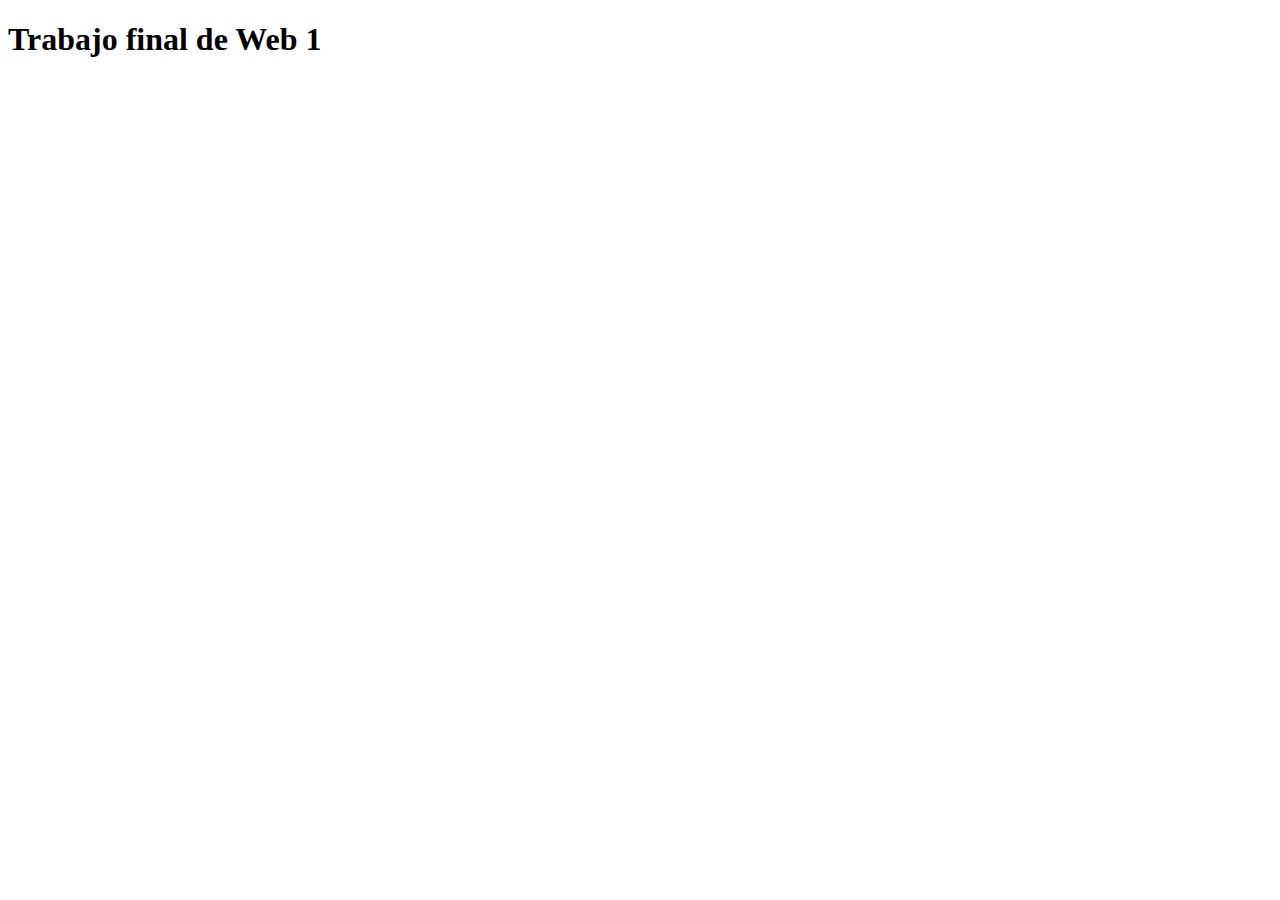
==== index.html @ 44be8722 "Primera subida" ====
<!DOCTYPE html>
<html lang="en">
<head>
    <meta charset="UTF-8">
    <meta name="viewport" content="width=device-width, initial-scale=1.0">
    <title>Document</title>
</head>
<body>
    <h1>Trabajo final de Web 1</h1>
</body>
</html>
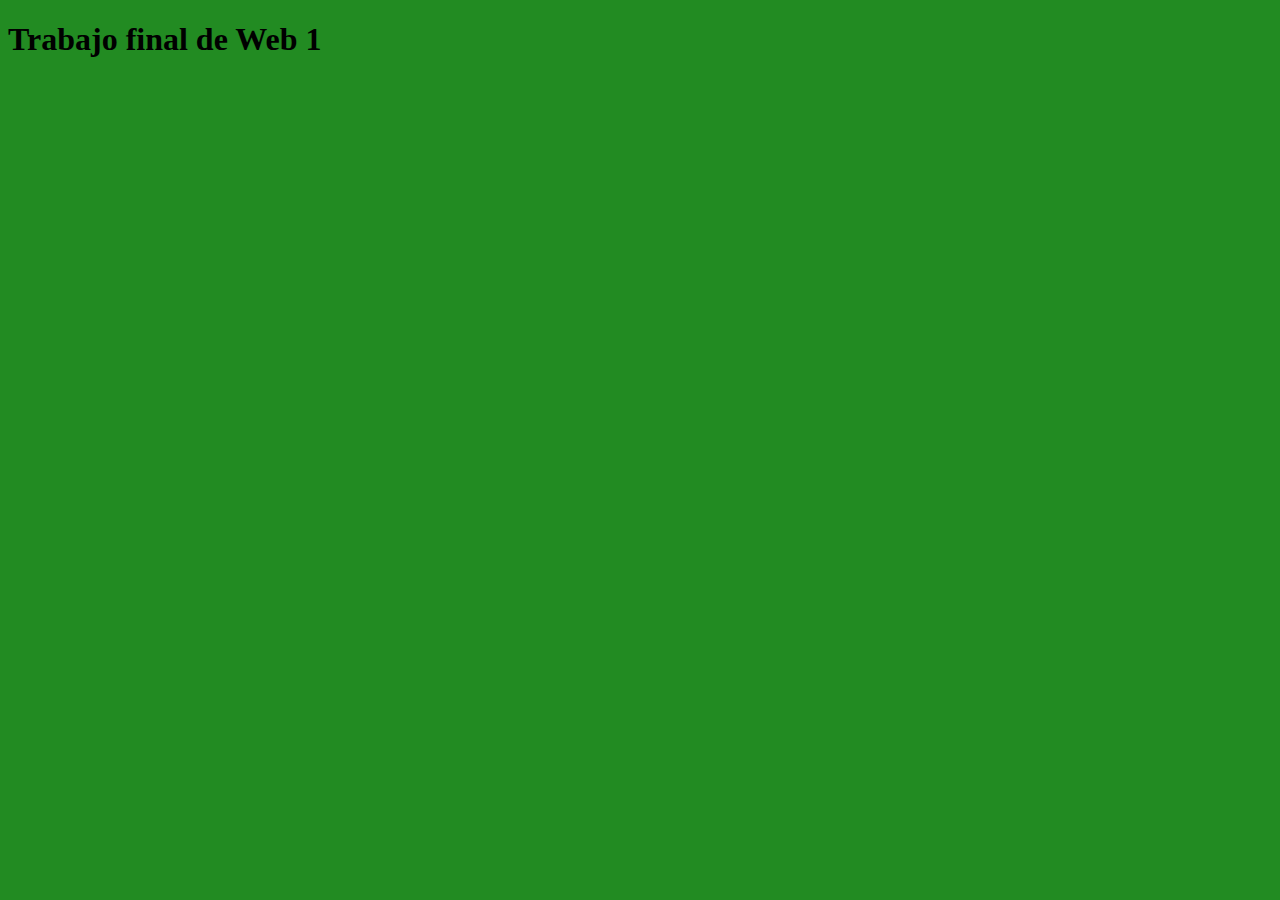
==== commit 12d39e00: "Background Forestt" ====
--- a/index.html
+++ b/index.html
@@ -3,6 +3,7 @@
 <head>
     <meta charset="UTF-8">
     <meta name="viewport" content="width=device-width, initial-scale=1.0">
+    <link rel="stylesheet" href="estilos.css">
     <title>Document</title>
 </head>
 <body>
--- a/estilos.css
+++ b/estilos.css
@@ -0,0 +1,3 @@
+body{
+    background-color: forestgreen;
+}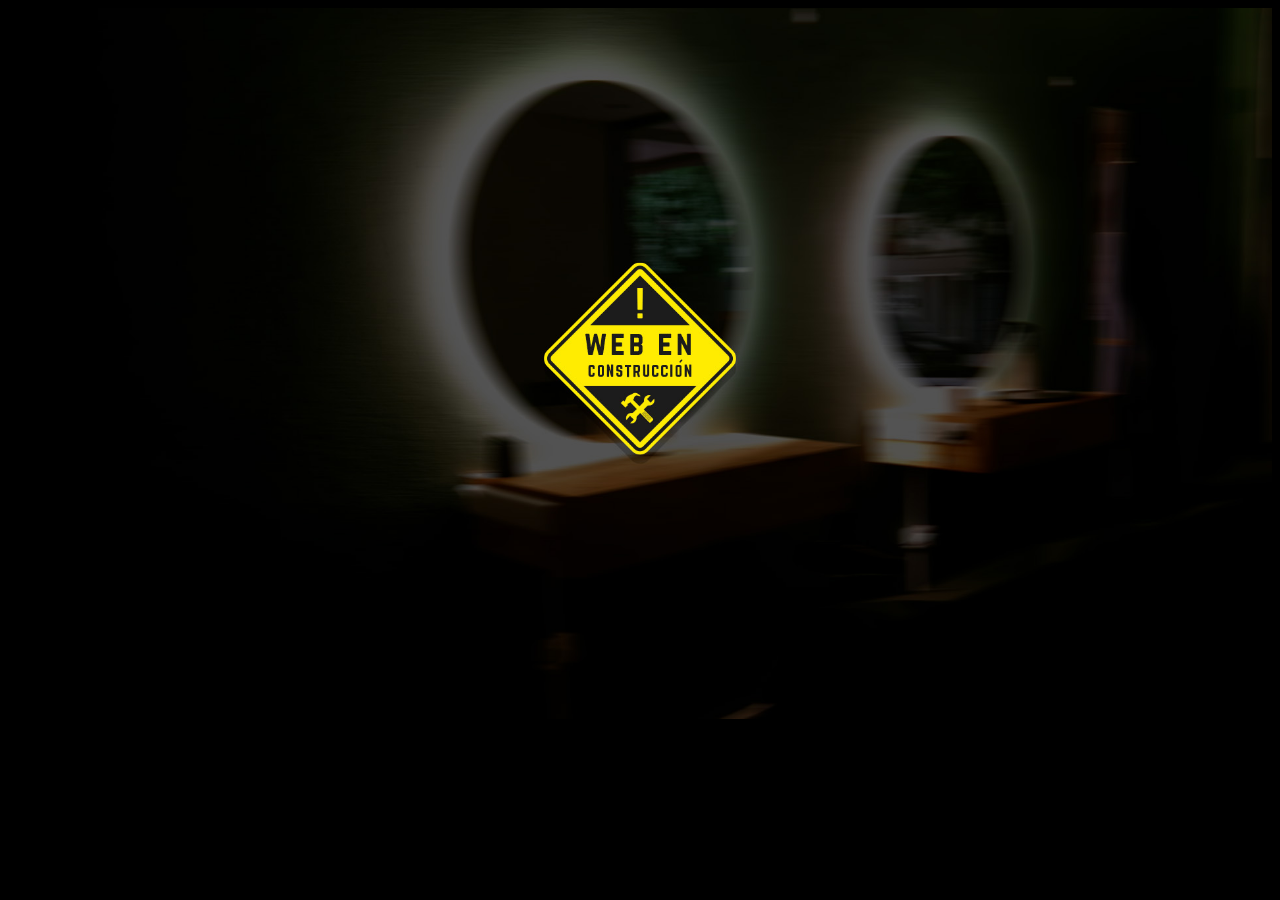
==== commit 7fd95842: "Se corrige imagen de sitio en construccion" ====
--- a/index.html
+++ b/index.html
@@ -3,10 +3,10 @@
 <head>
     <meta charset="UTF-8">
     <meta name="viewport" content="width=device-width, initial-scale=1.0">
+    <title>Forest BarberShop</title>
     <link rel="stylesheet" href="estilos.css">
-    <title>Document</title>
 </head>
 <body>
-    <h1>Trabajo final de Web 1</h1>
+    <img src="Imagenes/web_en_construccion.jpg" alt="sitioEnConstruccion">
 </body>
 </html>--- a/estilos.css
+++ b/estilos.css
@@ -1,3 +1,7 @@
 body{
-    background-color: forestgreen;
+    background-color: black;
+}
+img{
+    max-width: 100%;
+    height: auto;
 }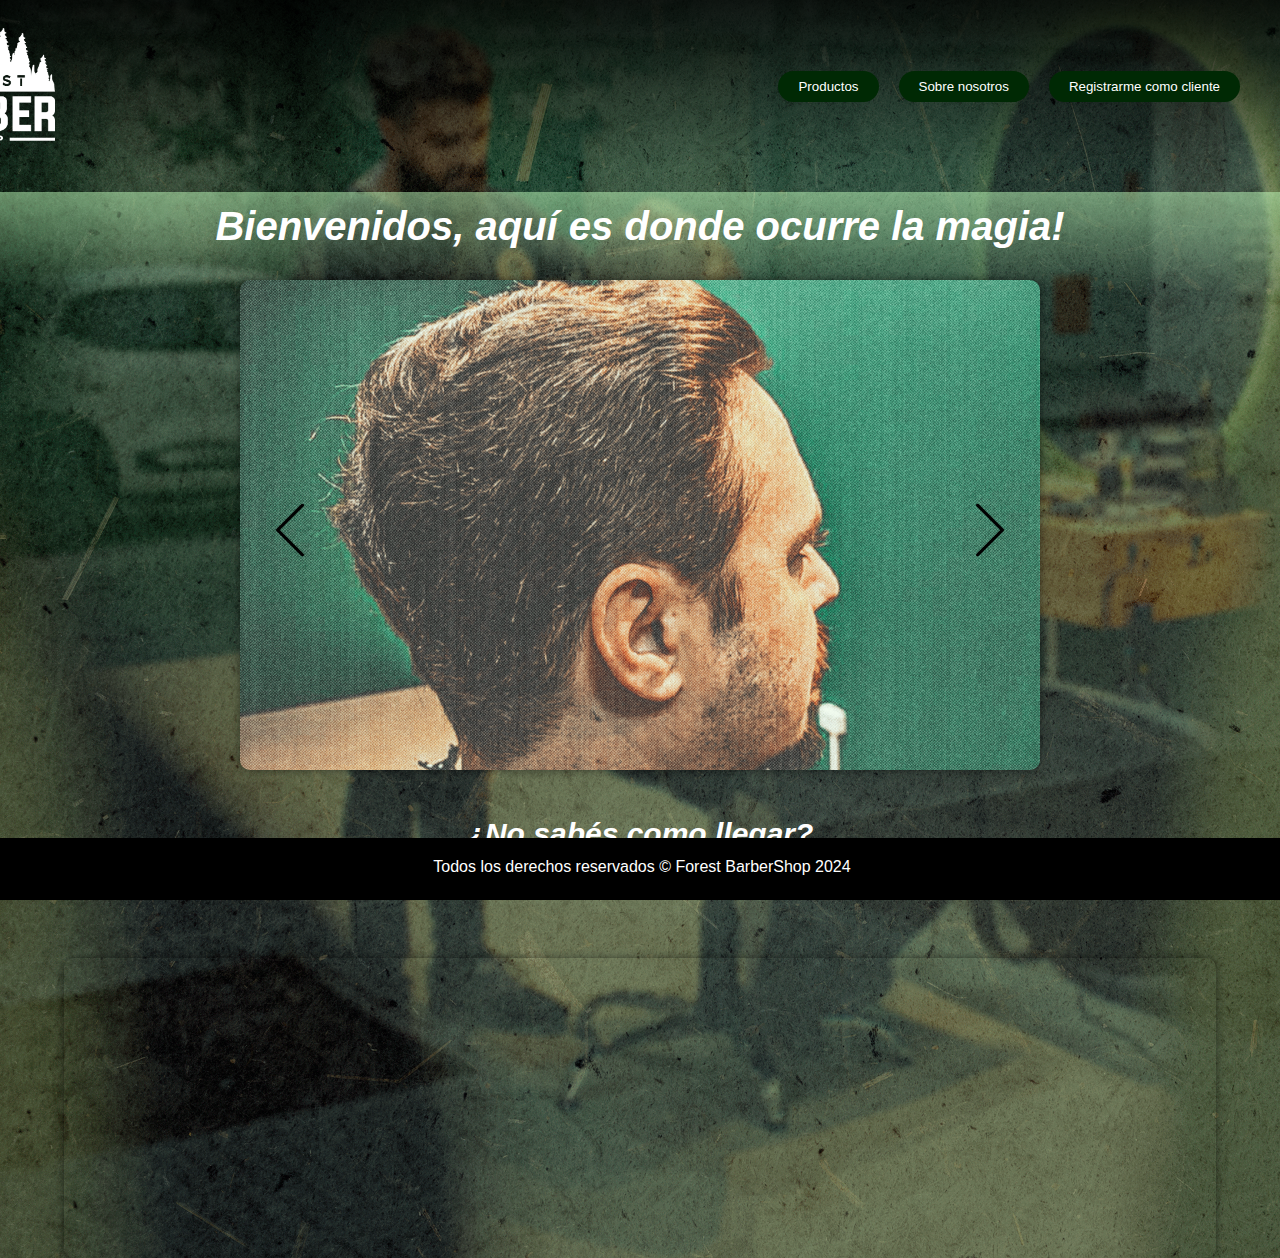
==== commit f27c3c6e: "Start up..quite servicios" ====
--- a/index.html
+++ b/index.html
@@ -3,10 +3,54 @@
 <head>
     <meta charset="UTF-8">
     <meta name="viewport" content="width=device-width, initial-scale=1.0">
-    <title>Forest BarberShop</title>
-    <link rel="stylesheet" href="estilos.css">
+    <title>Forest Barbershop</title>
+    <link rel="stylesheet" href="./estilos.css">
 </head>
 <body>
-    <img src="Imagenes/web_en_construccion.jpg" alt="sitioEnConstruccion">
+    <!-- Barra de navegacion -->
+    <div class="logo-container">
+        <div class="logo-content">
+            <div id="forest" class="logo-margin">
+                <a href="./index.html"><img src="./Imagenes/logo.png" alt="Logo de Forest Barbershop" class="logo"></a>
+                
+            </div>
+            <div class="buttons-wrapper">
+                <div class="buttons-container">
+                    <button class="boton"><a href="./productos.html">Productos</a></button>
+                    <button class="boton"><a href="./sobreNosotros.html">Sobre nosotros</a></button>
+                    <button class="boton"><a href="./registro.html">Registrarme como cliente</a></button>
+                </div>
+            </div>
+        </div>
+    </div>
+
+    <div class="contenedor-Titulo">
+        <div class="Titulo">
+            <h1>Bienvenidos, aquí es donde ocurre la magia!</h1>
+        </div>
+
+    <div id="carrousel-container">
+        <div id="carrousel">
+            <div id="imagen-actual">
+                <img id="actual" class="fotoCarrousel" src="./Imagenes/Carrusel/photo1.gif" alt="">
+            </div>
+            <img src="./Imagenes/Botones/boton_atras.png" alt="Anterior" class="boton-anterior" onclick="cambiarImagen(-1)">
+            <img src="./Imagenes/Botones/boton_adelante.png" alt="Siguiente" class="boton-siguiente" onclick="cambiarImagen(1)">
+        </div>
+        <div class="como-llegar"><h2>¿No sabés como llegar?</h2></div>
+    </div>   
+
+    <!-- Mapa  -->
+    <div class="centrado" style="margin-top: 20px;">
+        <iframe src="https://www.google.com/maps/embed?pb=!1m18!1m12!1m3!1d1659.8780814210568!2d-65.46477502282468!3d-33.689377453745806!2m3!1f0!2f0!3f0!3m2!1i1024!2i768!4f13.1!3m3!1m2!1s0x95d16b7e66e80561%3A0x69731d6f7dafcaae!2sForest%20Barber%20Shop!5e0!3m2!1ses!2sar!4v1715632690077!5m2!1ses!2sar" width="800" height="450" style="border:0;" allowfullscreen="" loading="lazy" referrerpolicy="no-referrer-when-downgrade"></iframe>
+    </div>
+    <footer id="footer">
+        <div class="rights-container">
+            <p>Todos los derechos reservados &copy; Forest BarberShop 2024</p>
+        </div>
+    </footer>
+    <script src="./archivo.js"></script>
+    <script src="verClientes();"></script>
 </body>
-</html>+</html>
+
--- a/estilos.css
+++ b/estilos.css
@@ -1,7 +1,372 @@
-body{
+html, body {
+    height: 100%;
+    margin: 0;
+    padding: 0;
+}
+
+/* Estilos generales */
+body {
+    font-family: 'Roboto', sans-serif; /* Establece la fuente del texto */
+    font-size: 16px; /* Tamaño de fuente del texto */
+    color: azure; /* Color del texto */
+    line-height: 1.6; /* Altura de línea del texto */
+    background-image: url('Imagenes/Fondo/Fondo_v003.gif'); /* Imagen de fondo */
+    background-size: cover; /* Ajusta la imagen de fondo para cubrir todo el cuerpo */
+    background-position: center; /* Centra la imagen de fondo */
+    background-repeat: no-repeat; /* Evita que la imagen de fondo se repita */
+    min-height: 100vh; /* Establece la altura mínima del cuerpo */
+    overflow-x: hidden; /* Oculta el desbordamiento horizontal */
+}
+
+
+.Titulo {
+    text-align: center; /* Centra el texto horizontalmente */
+    margin: 20px 0; /* Espacio superior e inferior */
+    padding: 2px; /* Relleno alrededor del contenido */
+}
+
+.Titulo h1 {
+    margin: 0; /* Elimina el margen por defecto del h1 */
+    color: rgb(255, 255, 255); /* Color del texto */
+    font-size: 2.5em; /* Tamaño del texto */
+    font-style: italic; /* Agrega una fuente cursiva */
+}
+
+.contenedor-Titulo {
+    width: 100%; /* Ancho de la página */
+    height: 100px; /* Altura deseada para el contenedor */
+    background: linear-gradient(to bottom, rgba(194, 255, 189, 0.5), rgba(0, 0, 0, 0)); /* Degradado de negro semitransparente a transparente */
+    position: relative; /* Establece el posicionamiento relativo */
+  
+}
+
+ul {
+    text-align: left;
+}
+
+/* Estilos para encabezados */
+h1, h2, h3, h4, h5, h6 {
+    font-family: "Helvetica Neue", Helvetica, Arial, sans-serif; /* Establece una fuente específica para encabezados */
+    font-weight: bold; /* Establece el grosor de la fuente para los encabezados */
+    color: white; /* Establece el color de texto para los encabezados */
+    margin-bottom: 10px; /* Añade un espacio inferior entre los encabezados y los elementos que les siguen */
+}
+
+/* Estilos para párrafos */
+p {
+    font-family: 'Roboto', sans-serif ; /* Establece una fuente específica para párrafos */
+    font-size: 1em; /* Establece el tamaño de fuente predeterminado para los párrafos */
+    line-height: 1.4; /* Establece el espaciado entre líneas para los párrafos */
+    margin-bottom: 20px; /* Añade un espacio inferior entre los párrafos */
+}
+
+/* Estilos para enlaces */
+a {
+    color: white; /* Establece el color de los enlaces */
+    text-decoration: none; /* Elimina la subrayado predeterminado de los enlaces */
+}
+
+a:hover {
+    text-decoration: underline; /* Añade subrayado cuando el enlace está en estado de "hover" */
+}
+
+.container {
+    display: flex;
+    justify-content: space-between;
+    align-items: center;
+    flex-grow: 1;
+    max-width: 100vw; /* Ancho máximo igual al ancho de la pantalla */
+}
+.logo-container {
+    width: 100%; /* Ancho completo de la pantalla */
+    padding: 3px 20px; /* Reducción del padding vertical */
+    box-sizing: border-box; /* Incluye el padding y el borde en el ancho total */
+    margin-bottom: 20px; /* Ajusta el valor según el espacio que necesites */
+    background: linear-gradient(to bottom, rgba(0, 0, 0, 0.8), rgba(0, 0, 0, 0)); /* Degradé de negro más oscuro a transparente */
+}
+.buttons-container {
+    display: flex; /* Utiliza flexbox para alinear los botones en línea */
+    gap: 40px; /* Espacio entre los botones */
+}
+.logo-content {
+    width: 100%; /* Ancho completo del contenedor interno */
+    max-width: 1200px; /* Ancho máximo del contenedor interno */
+    margin: 0 auto; /* Centra el contenedor interno horizontalmente */
+    display: flex;
+    align-items: center;
+    justify-content: space-between;
+    margin-bottom: 0px; /* Margen inferior */
+}
+.logo {
+    width: 20%; /* Ancho del logo */
+    margin-right: 20px; /* Espacio entre el logo y los botones */
+    margin-left: -20%; /* Margen a la izquierda del logo */
+    margin-top: 5px;
+}
+.logo-margin {
+    margin-right: 20px; /* Margen a la derecha del logo */
+}
+.buttons-wrapper {
+    display: flex; /* Utiliza flexbox para alinear los botones en línea */
+    align-items: center; /* Alinea verticalmente los botones con el logo */
+}
+
+.buttons-container {
+    display: flex; /* Utiliza flexbox para alinear los botones en línea */
+    gap: 20px; /* Espacio entre los botones */
+}
+.boton {
+    background-color: #002904; /* Color de fondo del botón */
+    color: white; /* Color del texto del botón */
+    border: none; /* Sin borde */
+    border-radius: 20px; /* Bordes redondeados */
+    padding: 8px 20px; /* Relleno interior del botón */
+    cursor: pointer; /* Cambia el cursor al pasar sobre los botones */
+    white-space: nowrap; /* Evita que el texto se divida en varias líneas */
+    display: flex; /* Para asegurar que el contenido interno se mantenga en línea */
+    align-items: center; /* Centra verticalmente el contenido */
+    justify-content: center; /* Centra horizontalmente el contenido */
+}
+.boton a {
+    color: white; /* Color del texto del enlace */
+    text-decoration: none; /* Sin subrayado */
+    display: inline-block; /* Hace que el enlace sea un bloque en línea */
+    white-space: nowrap; /* Evita que el texto del enlace se divida en varias líneas */
+}
+.text-product {
+    text-align: center;
+}
+
+.product-columns {
+    display: flex;
+    flex-wrap: wrap;
+    justify-content: space-between;
+    gap: 30px;
+    padding: 60px;
+}
+
+.product-column {
+    flex: 1 1 calc(20% - 40px); /* Ajusta el ancho para que las columnas sean más estrechas */
+    background-color: rgba(0, 0, 0, 0.5);
+    padding: 30px; /* Reduce el padding si es necesario */
+    box-sizing: border-box;
+    border-radius: 10px;
+    text-align: center;
+    margin-bottom: 10px;
+}
+
+.product-column img {
+    width: 100%;
+    height: auto;
+    border-radius: 10px;
+    margin-bottom: 10px;
+}
+
+.columna-texto {
+    flex: 1; /* La columna de texto ocupará el espacio disponible */
+    padding: 40px; /* Reducir el relleno para ajustarlo */
+    box-sizing: border-box; /* Incluye el padding en el ancho total */
+    color: white; /* Color del texto */
+    position: relative; /* Establece el posicionamiento relativo para los elementos internos */
+}
+
+.imagen-nosotros {
+    flex: 1; /* La columna de imagen ocupará el espacio disponible */
+    padding: 20px; /* Ajusta el relleno alrededor del contenido */
+    box-sizing: border-box; /* Incluye el padding en el ancho total */
+    position: relative; /* Establece el posicionamiento relativo para los elementos internos */
+    margin-right: 20px; /* Ajusta el margen izquierdo */
+    margin-bottom: 30px;
+    max-width: 40%; /* Establece el ancho máximo del contenedor al 50% del contenedor principal */
+}
+
+.imagen-nosotros img {
+    max-width: 100%; /* Establece el ancho máximo de la imagen al 100% del contenedor */
+    height: auto; /* Mantiene la proporción de la imagen */
+    border-radius: 10px; /* Agrega bordes redondeados a la imagen */
+}
+
+
+/* Estilo del contenedor semitransparente */
+.imagen-overlay {
+    position: absolute; /* Establece el posicionamiento absoluto */
+    top: 0; /* Posiciona el contenedor en la parte superior */
+    left: 0; /* Posiciona el contenedor en la parte izquierda */
+    width: 100%; /* Ancho completo del contenedor */
+    height: 100%; /* Altura completa del contenedor */
+    background: rgba(0, 0, 0, 0.5); /* Color de fondo semitransparente */
+    border-radius: 10px; /* Bordes redondeados */
+}
+
+
+/* Ajuste de columnas para pantallas grandes */
+.text-column, .image-column {
+    vertical-align: top; /* Alinea ambos elementos en la parte superior */
+    display: inline-block; /* Permite el uso de vertical-align */
+    width: 48%; /* Ancho igual para ambas columnas */
+    box-sizing: border-box; /* Incluye el padding en el ancho total */
+    margin-bottom: 20px; /* Añade espacio inferior entre las columnas y el siguiente contenido */
+}
+.columna-text {
+    float: left; /* Alinea la columna de texto a la izquierda */
+}
+.imagen-nosotros img {
+    width: 100%; /* La imagen ocupa el 100% del ancho de la columna */
+    height: auto; /* Mantiene la proporción de la imagen */
+}
+
+#forest {
+    color: white; /* Color del texto */
+    font-size: x-large; /* Tamaño del texto */
+    margin: 15px; /* Margen alrededor del elemento */
+}
+/* Estilos para etiquetas de formularios */
+label {
+    display: block; /* Cada etiqueta ocupa toda la línea */
+    margin-bottom: 5px; /* Espacio inferior entre la etiqueta y el siguiente elemento */
+}
+
+.centrar {
+    display: flex;
+    /* justify-content: center; */
+    /* align-items: center; */
+    flex-direction: row;
+    justify-content: center;
+    align-items: flex-start; 
+    gap: 100px;
+    margin-top: 55px;
+}
+
+.centrado {
+    width: 80%; /* Ancho del contenedor */
+    height: 300px; /* Alto del contenedor */
+    margin: 5px auto; /* Márgenes automáticos para centrar */
+    padding: 0; /* Relleno interior */
+    border-radius: 10px; /* Bordes redondeados */
+    box-shadow: 0 0 10px rgba(0, 0, 0, 0.5); /* Sombra */
+    text-align: center; /* Centra horizontalmente el contenido */
+    overflow: hidden; /* Evita el desbordamiento del contenido */
+    margin-bottom: 200px;
+    
+}
+
+.centrado iframe {
+    width: 100%; /* Ancho del mapa */
+    height: 300px; /* Ajusta este valor según necesites */
+    border: 0; /* Elimina el borde del mapa */
+    
+}
+
+/* Estilos del carrusel de imágenes */
+.fotoCarrousel {
+    width: 100%; /* Ancho del 100% del contenedor padre */
+    max-width: 800px; /* Ancho máximo de la imagen */
+    margin-top: 0px; /* Ajusta la distancia hacia abajo */
+    margin-bottom: 0px;
+}
+
+#carrousel .boton-anterior,
+#carrousel .boton-siguiente {
+    margin: 5px; /* Margen alrededor de los botones */
+    cursor: pointer; /* Cambia el cursor al pasar sobre los botones */
+    border: none; /* Elimina el borde */
+    background-size: cover; /* La imagen cubrirá todo el botón */
+    background-repeat: no-repeat; /* No se repite la imagen */
+    background-position: center; /* Centra la imagen en el botón */
+}
+#carrousel-container {
+    width: fit-content; /* Ajusta el ancho del contenedor al tamaño de su contenido */
+    margin: 0 auto; /* Centra el contenedor */
+    margin-bottom: 100px;
+}
+
+/* CSS para aplicar bordes redondeados y sombra al carrusel */
+#carrousel {
+    border-radius: 10px; /* Redondea los bordes del carrusel */
+    box-shadow: 0 0 10px rgba(0, 0, 0, 0.5); /* Agrega una sombra al carrusel */
+    position: relative; /* Necesario para posicionar los botones */
+    overflow: hidden; /* Evita que la sombra se desborde */
+    height: 490px; /* Ajusta la altura del contenedor al contenido */
+}
+/* CSS para ocultar la sombra de las imágenes ocultas */
+#imagen-actual {
+    overflow: hidden; /* Evita que la sombra de las imágenes ocultas se muestre */
+}
+
+.boton-anterior,
+.boton-siguiente {
+    position: absolute; /* Posiciona los botones de forma absoluta dentro del carrusel */
+    top: 50%; /* Coloca el botón en la mitad vertical */
+    transform: translateY(-50%); /* Ajusta la posición vertical para centrar el botón */
+    width: 80px; /* Ancho deseado para los botones */
+    height: auto; /* Mantiene la proporción de la imagen */
+    margin: 0 10px; /* Margen a los lados de los botones */
+    cursor: pointer; /* Cambia el cursor al pasar sobre los botones */
+    z-index: 1; /* Asegura que los botones estén sobre la imagen principal */
+    padding: 5px; /* Espacio interior para mejorar la interacción */
+}
+.boton-anterior {
+    left: 0px; /* Posición a la izquierda */
+}
+
+.boton-siguiente {
+    right: 0px; /* Posición a la derecha */
+}
+
+#footer {
+    position: fixed;
+    bottom: 0;
+    width: 100%;
     background-color: black;
-}
-img{
-    max-width: 100%;
-    height: auto;
-}+    color: white;
+    text-align: center;
+    padding: 2px; /* Ajusta el relleno superior e inferior según sea necesario */
+   
+}
+
+.rights-container {
+    max-width: 1000px;
+    margin: 0 auto; /* Centra el contenedor horizontalmente */
+}
+
+.como-llegar {
+    font-size: 20px;
+    font-style: italic; /* Cambia la tipografía a cursiva */
+    text-align: center; /* Centra el texto horizontalmente */
+    margin: 40px auto 40px; /* Margen superior e inferior de 20px y 40px respectivamente, y centrado horizontalmente */
+    width: fit-content; /* Ajusta el ancho del contenedor al contenido */
+}
+
+/* Media queries para pantallas pequeñas */
+@media (max-width: 600px) {
+    .container {
+        width: 90%; /* El contenedor ocupa el 90% del ancho de la pantalla */
+        padding: 10px; /* Relleno interior del contenedor */
+    }}
+
+    .text-column, .image-column {
+        display: block; /* Cada columna ocupa toda la línea */
+        width: 100%; /* Ancho completo para cada columna */
+        margin-bottom: 20px; /* Añade espacio inferior entre las columnas y el siguiente contenido */
+    }
+
+    .centrado {
+        width: 90%; /* El contenedor centrado ocupa el 90% del ancho de la pantalla */
+    }
+
+    .fotoCarrousel {
+        width: 100%; /* Ancho completo para la imagen del carrusel */
+    }
+
+    .principal{
+        display: flex;
+    flex-direction: column;
+    }
+
+    .error{
+        border: 2px solid red;
+        color: red;
+    }
+    .ocultar{
+        display: none;
+    }
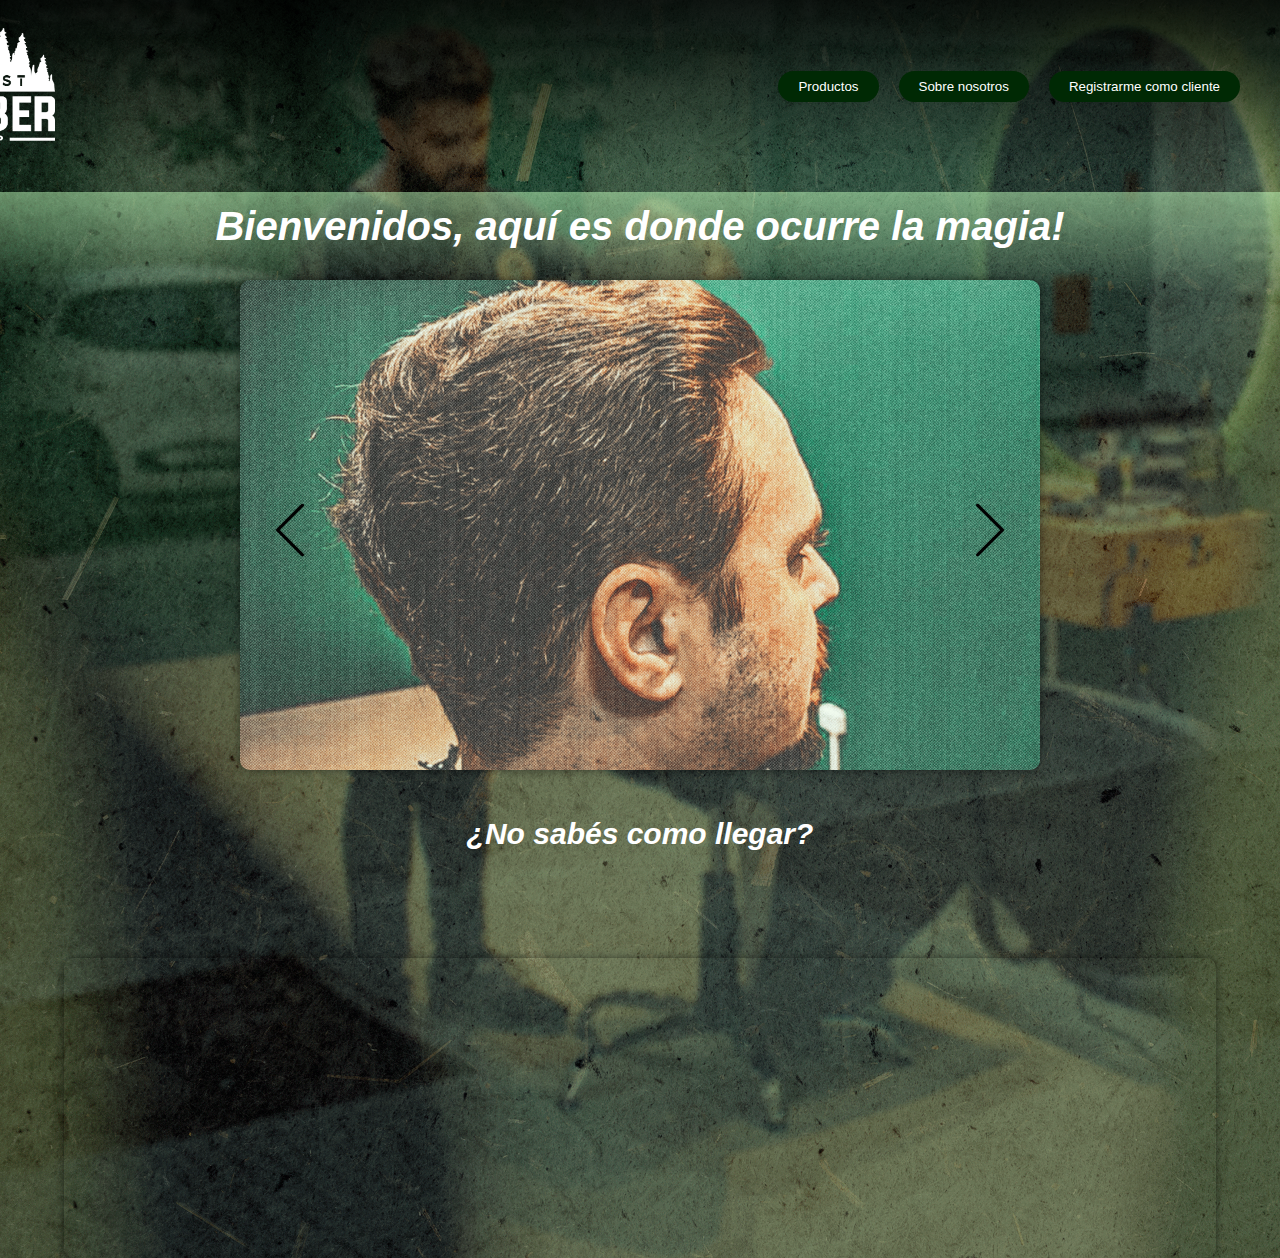
==== commit 260aab2d: "modificaciones" ====
--- a/index.html
+++ b/index.html
@@ -44,13 +44,8 @@
     <div class="centrado" style="margin-top: 20px;">
         <iframe src="https://www.google.com/maps/embed?pb=!1m18!1m12!1m3!1d1659.8780814210568!2d-65.46477502282468!3d-33.689377453745806!2m3!1f0!2f0!3f0!3m2!1i1024!2i768!4f13.1!3m3!1m2!1s0x95d16b7e66e80561%3A0x69731d6f7dafcaae!2sForest%20Barber%20Shop!5e0!3m2!1ses!2sar!4v1715632690077!5m2!1ses!2sar" width="800" height="450" style="border:0;" allowfullscreen="" loading="lazy" referrerpolicy="no-referrer-when-downgrade"></iframe>
     </div>
-    <footer id="footer">
-        <div class="rights-container">
-            <p>Todos los derechos reservados &copy; Forest BarberShop 2024</p>
-        </div>
-    </footer>
-    <script src="./archivo.js"></script>
-    <script src="verClientes();"></script>
+   
+    <script src="./carrousel.js"></script>
 </body>
 </html>
 
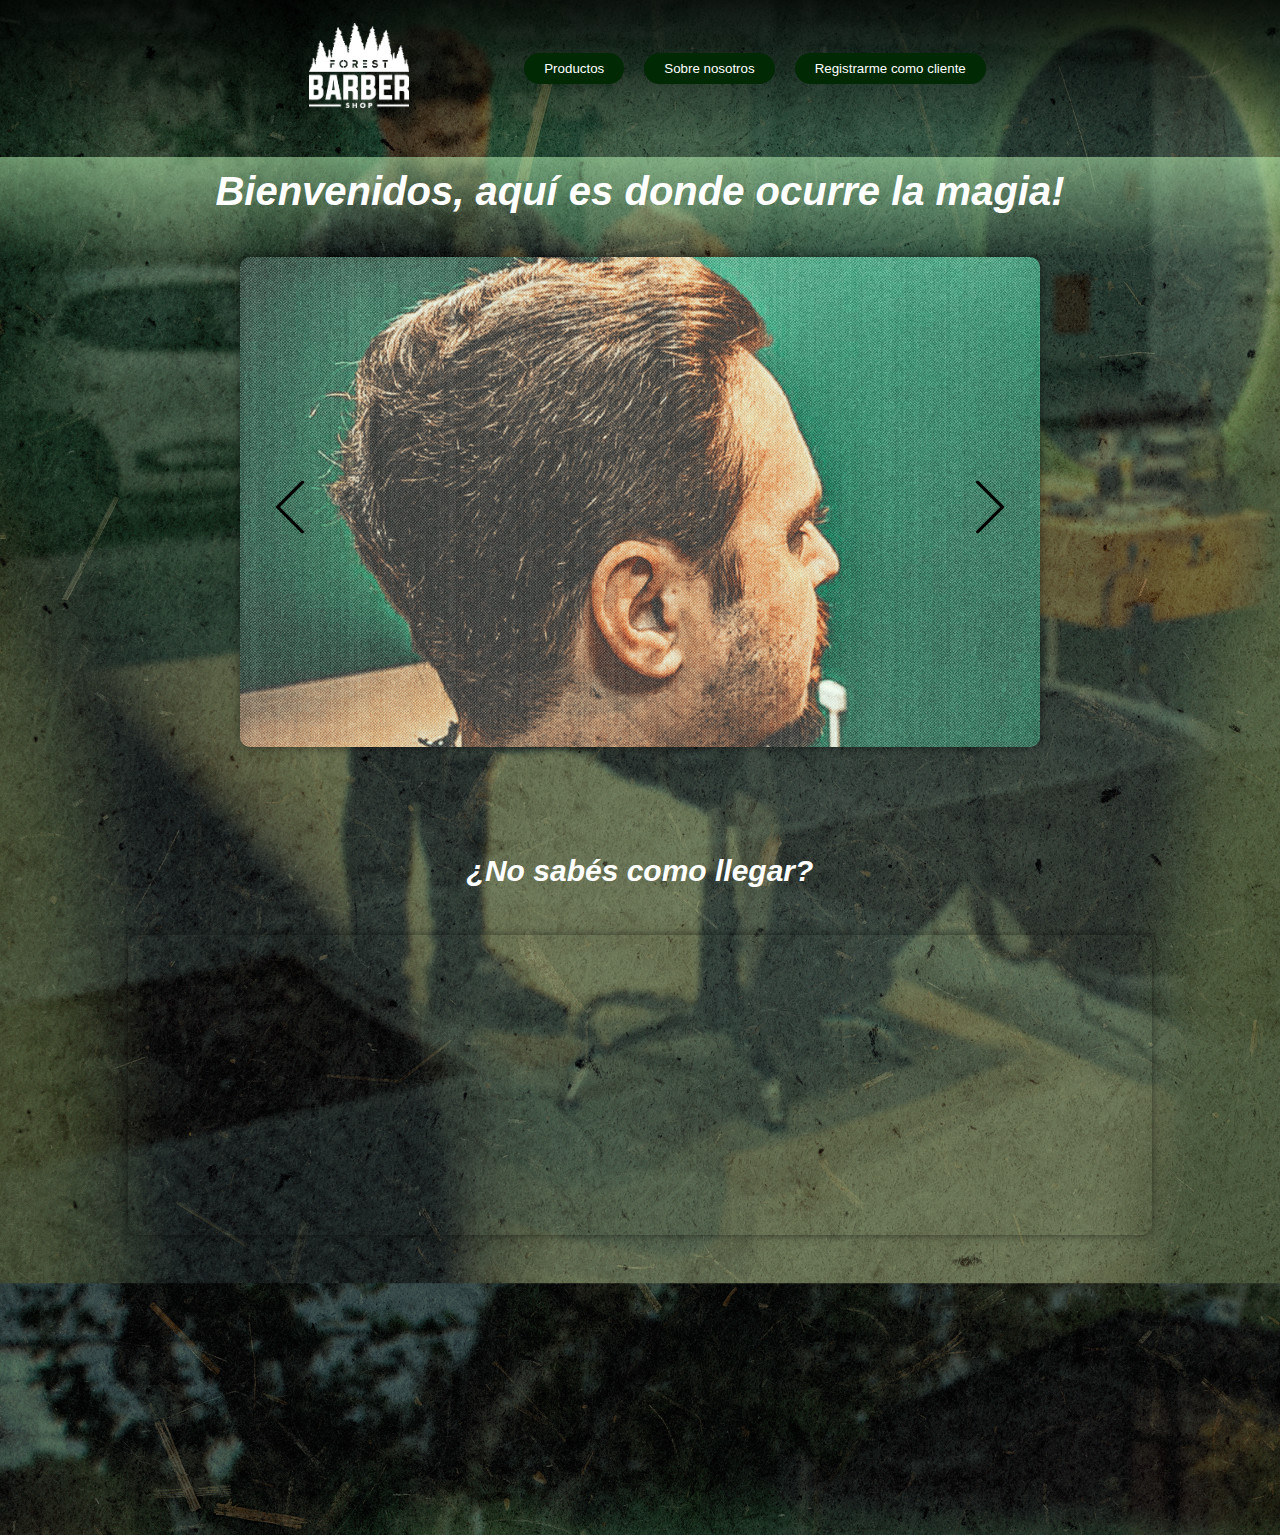
==== commit 87674a32: "Correcciones finales en estilos" ====
--- a/index.html
+++ b/index.html
@@ -7,29 +7,26 @@
     <link rel="stylesheet" href="./estilos.css">
 </head>
 <body>
-    <!-- Barra de navegacion -->
-    <div class="logo-container">
-        <div class="logo-content">
-            <div id="forest" class="logo-margin">
-                <a href="./index.html"><img src="./Imagenes/logo.png" alt="Logo de Forest Barbershop" class="logo"></a>
-                
+    <div class="barra-navegacion">
+            <div id="forest" class="margen-logo">
+                <a href="./index.html"><img src="./Imagenes/logo.png" alt="Logo de Forest Barbershop" class="logo"></a>                
             </div>
-            <div class="buttons-wrapper">
-                <div class="buttons-container">
+            <div class="botones">
+                <div class="contenedor-botones">
                     <button class="boton"><a href="./productos.html">Productos</a></button>
                     <button class="boton"><a href="./sobreNosotros.html">Sobre nosotros</a></button>
                     <button class="boton"><a href="./registro.html">Registrarme como cliente</a></button>
                 </div>
-            </div>
-        </div>
+            </div>      
     </div>
 
     <div class="contenedor-Titulo">
         <div class="Titulo">
             <h1>Bienvenidos, aquí es donde ocurre la magia!</h1>
         </div>
+    </div>    
 
-    <div id="carrousel-container">
+    <div id="contenedor-carrousel">
         <div id="carrousel">
             <div id="imagen-actual">
                 <img id="actual" class="fotoCarrousel" src="./Imagenes/Carrusel/photo1.gif" alt="">
@@ -37,14 +34,14 @@
             <img src="./Imagenes/Botones/boton_atras.png" alt="Anterior" class="boton-anterior" onclick="cambiarImagen(-1)">
             <img src="./Imagenes/Botones/boton_adelante.png" alt="Siguiente" class="boton-siguiente" onclick="cambiarImagen(1)">
         </div>
-        <div class="como-llegar"><h2>¿No sabés como llegar?</h2></div>
-    </div>   
-
-    <!-- Mapa  -->
-    <div class="centrado" style="margin-top: 20px;">
+    </div>
+    <div class="como-llegar">
+        <h2>¿No sabés como llegar?</h2>
+    </div>
+    <div class="centrado">
         <iframe src="https://www.google.com/maps/embed?pb=!1m18!1m12!1m3!1d1659.8780814210568!2d-65.46477502282468!3d-33.689377453745806!2m3!1f0!2f0!3f0!3m2!1i1024!2i768!4f13.1!3m3!1m2!1s0x95d16b7e66e80561%3A0x69731d6f7dafcaae!2sForest%20Barber%20Shop!5e0!3m2!1ses!2sar!4v1715632690077!5m2!1ses!2sar" width="800" height="450" style="border:0;" allowfullscreen="" loading="lazy" referrerpolicy="no-referrer-when-downgrade"></iframe>
     </div>
-   
+    <div class="espacio"></div>
     <script src="./carrousel.js"></script>
 </body>
 </html>
--- a/estilos.css
+++ b/estilos.css
@@ -1,4 +1,5 @@
-html, body {
+html,
+body {
     height: 100%;
     margin: 0;
     padding: 0;
@@ -6,38 +7,38 @@
 
 /* Estilos generales */
 body {
-    font-family: 'Roboto', sans-serif; /* Establece la fuente del texto */
-    font-size: 16px; /* Tamaño de fuente del texto */
-    color: azure; /* Color del texto */
-    line-height: 1.6; /* Altura de línea del texto */
-    background-image: url('Imagenes/Fondo/Fondo_v003.gif'); /* Imagen de fondo */
-    background-size: cover; /* Ajusta la imagen de fondo para cubrir todo el cuerpo */
-    background-position: center; /* Centra la imagen de fondo */
-    background-repeat: no-repeat; /* Evita que la imagen de fondo se repita */
-    min-height: 100vh; /* Establece la altura mínima del cuerpo */
-    overflow-x: hidden; /* Oculta el desbordamiento horizontal */
+    font-family: 'Roboto', sans-serif;
+    font-size: 16px;
+    color: azure;
+    line-height: 1.6;
+    background-image: url('Imagenes/Fondo/Fondo_v003.gif'); /*Imagen de fondo*/
+    background-size: cover;
+    background-position: center;
+    background-repeat: repeat;
+    min-height: 100vh;
+    overflow-x: hidden;
 }
 
 
 .Titulo {
-    text-align: center; /* Centra el texto horizontalmente */
-    margin: 20px 0; /* Espacio superior e inferior */
-    padding: 2px; /* Relleno alrededor del contenido */
+    text-align: center;
+    margin: 20px 0;
+    padding: 2px;
 }
 
 .Titulo h1 {
-    margin: 0; /* Elimina el margen por defecto del h1 */
-    color: rgb(255, 255, 255); /* Color del texto */
-    font-size: 2.5em; /* Tamaño del texto */
-    font-style: italic; /* Agrega una fuente cursiva */
+    margin: 0;
+    color: rgb(255, 255, 255);
+    font-size: 2.5em;
+    font-style: italic;
 }
 
 .contenedor-Titulo {
-    width: 100%; /* Ancho de la página */
-    height: 100px; /* Altura deseada para el contenedor */
-    background: linear-gradient(to bottom, rgba(194, 255, 189, 0.5), rgba(0, 0, 0, 0)); /* Degradado de negro semitransparente a transparente */
-    position: relative; /* Establece el posicionamiento relativo */
-  
+    width: 100%;
+    height: 100px;
+    background: linear-gradient(to bottom, rgba(194, 255, 189, 0.5), rgba(0, 0, 0, 0));
+    position: relative;
+
 }
 
 ul {
@@ -45,29 +46,34 @@
 }
 
 /* Estilos para encabezados */
-h1, h2, h3, h4, h5, h6 {
-    font-family: "Helvetica Neue", Helvetica, Arial, sans-serif; /* Establece una fuente específica para encabezados */
-    font-weight: bold; /* Establece el grosor de la fuente para los encabezados */
-    color: white; /* Establece el color de texto para los encabezados */
-    margin-bottom: 10px; /* Añade un espacio inferior entre los encabezados y los elementos que les siguen */
+h1,
+h2,
+h3,
+h4,
+h5,
+h6 {
+    font-family: "Helvetica Neue", Helvetica, Arial, sans-serif;
+    font-weight: bold;
+    color: white;
+    margin-bottom: 10px;
 }
 
 /* Estilos para párrafos */
 p {
-    font-family: 'Roboto', sans-serif ; /* Establece una fuente específica para párrafos */
-    font-size: 1em; /* Establece el tamaño de fuente predeterminado para los párrafos */
-    line-height: 1.4; /* Establece el espaciado entre líneas para los párrafos */
-    margin-bottom: 20px; /* Añade un espacio inferior entre los párrafos */
+    font-family: 'Roboto', sans-serif;
+    font-size: 1em;
+    line-height: 1.4;
+    margin-bottom: 20px;
 }
 
 /* Estilos para enlaces */
 a {
-    color: white; /* Establece el color de los enlaces */
-    text-decoration: none; /* Elimina la subrayado predeterminado de los enlaces */
+    color: white;
+    text-decoration: none;
 }
 
 a:hover {
-    text-decoration: underline; /* Añade subrayado cuando el enlace está en estado de "hover" */
+    text-decoration: underline;
 }
 
 .container {
@@ -75,69 +81,67 @@
     justify-content: space-between;
     align-items: center;
     flex-grow: 1;
-    max-width: 100vw; /* Ancho máximo igual al ancho de la pantalla */
-}
-.logo-container {
-    width: 100%; /* Ancho completo de la pantalla */
-    padding: 3px 20px; /* Reducción del padding vertical */
-    box-sizing: border-box; /* Incluye el padding y el borde en el ancho total */
-    margin-bottom: 20px; /* Ajusta el valor según el espacio que necesites */
-    background: linear-gradient(to bottom, rgba(0, 0, 0, 0.8), rgba(0, 0, 0, 0)); /* Degradé de negro más oscuro a transparente */
-}
-.buttons-container {
-    display: flex; /* Utiliza flexbox para alinear los botones en línea */
-    gap: 40px; /* Espacio entre los botones */
-}
-.logo-content {
-    width: 100%; /* Ancho completo del contenedor interno */
-    max-width: 1200px; /* Ancho máximo del contenedor interno */
-    margin: 0 auto; /* Centra el contenedor interno horizontalmente */
+    max-width: 100vw;
+}
+
+.barra-navegacion {
+    width: 100%;
+    padding: 3px 20px;
+    box-sizing: border-box;
+    margin-bottom: 20px;
+    background: linear-gradient(to bottom, rgba(0, 0, 0, 0.8), rgba(0, 0, 0, 0));
     display: flex;
     align-items: center;
-    justify-content: space-between;
-    margin-bottom: 0px; /* Margen inferior */
-}
+    justify-content: center;
+}
+
 .logo {
-    width: 20%; /* Ancho del logo */
-    margin-right: 20px; /* Espacio entre el logo y los botones */
-    margin-left: -20%; /* Margen a la izquierda del logo */
+    width: 100px; 
+    height: auto;
+    margin-right: 100px;
+    margin-left: 0;
     margin-top: 5px;
 }
-.logo-margin {
-    margin-right: 20px; /* Margen a la derecha del logo */
-}
-.buttons-wrapper {
-    display: flex; /* Utiliza flexbox para alinear los botones en línea */
-    align-items: center; /* Alinea verticalmente los botones con el logo */
-}
-
-.buttons-container {
-    display: flex; /* Utiliza flexbox para alinear los botones en línea */
-    gap: 20px; /* Espacio entre los botones */
-}
+
+.margen-logo {
+    margin-left: 40%;
+    /* Margen a la izquierda del logo */
+}
+
+.botones {
+    display: flex;
+    align-items: center;
+}
+
+.contenedor-botones {
+    display: flex;
+    gap: 20px;
+}
+
 .boton {
-    background-color: #002904; /* Color de fondo del botón */
-    color: white; /* Color del texto del botón */
-    border: none; /* Sin borde */
-    border-radius: 20px; /* Bordes redondeados */
-    padding: 8px 20px; /* Relleno interior del botón */
-    cursor: pointer; /* Cambia el cursor al pasar sobre los botones */
-    white-space: nowrap; /* Evita que el texto se divida en varias líneas */
-    display: flex; /* Para asegurar que el contenido interno se mantenga en línea */
-    align-items: center; /* Centra verticalmente el contenido */
-    justify-content: center; /* Centra horizontalmente el contenido */
-}
+    background-color: #002904;
+    color: white;
+    border: none;
+    border-radius: 20px;
+    padding: 8px 20px;
+    white-space: nowrap;
+    display: flex;
+    align-items: center;
+    justify-content: center;
+}
+
 .boton a {
-    color: white; /* Color del texto del enlace */
-    text-decoration: none; /* Sin subrayado */
-    display: inline-block; /* Hace que el enlace sea un bloque en línea */
-    white-space: nowrap; /* Evita que el texto del enlace se divida en varias líneas */
-}
-.text-product {
-    text-align: center;
-}
-
-.product-columns {
+    color: white;
+    text-decoration: none;
+    display: inline-block;
+    white-space: nowrap;
+}
+
+.tarjeta-descripcion {
+    text-align: center;
+}
+
+.contenedor-productos {
     display: flex;
     flex-wrap: wrap;
     justify-content: space-between;
@@ -145,17 +149,17 @@
     padding: 60px;
 }
 
-.product-column {
-    flex: 1 1 calc(20% - 40px); /* Ajusta el ancho para que las columnas sean más estrechas */
+.tarjeta-producto {
+    flex: 1 1 calc(20% - 40px);
     background-color: rgba(0, 0, 0, 0.5);
-    padding: 30px; /* Reduce el padding si es necesario */
+    padding: 50px;
     box-sizing: border-box;
     border-radius: 10px;
     text-align: center;
     margin-bottom: 10px;
 }
 
-.product-column img {
+.tarjeta-producto img {
     width: 100%;
     height: auto;
     border-radius: 10px;
@@ -163,154 +167,151 @@
 }
 
 .columna-texto {
-    flex: 1; /* La columna de texto ocupará el espacio disponible */
-    padding: 40px; /* Reducir el relleno para ajustarlo */
-    box-sizing: border-box; /* Incluye el padding en el ancho total */
-    color: white; /* Color del texto */
-    position: relative; /* Establece el posicionamiento relativo para los elementos internos */
+    flex: 1;
+    padding: 40px;
+    box-sizing: border-box;
+    color: white;
+    position: relative;
 }
 
 .imagen-nosotros {
-    flex: 1; /* La columna de imagen ocupará el espacio disponible */
-    padding: 20px; /* Ajusta el relleno alrededor del contenido */
-    box-sizing: border-box; /* Incluye el padding en el ancho total */
-    position: relative; /* Establece el posicionamiento relativo para los elementos internos */
-    margin-right: 20px; /* Ajusta el margen izquierdo */
+    flex: 1;
+    padding: 20px;
+    box-sizing: border-box;
+    position: relative;
+    margin-right: 20px;
     margin-bottom: 30px;
-    max-width: 40%; /* Establece el ancho máximo del contenedor al 50% del contenedor principal */
+    max-width: 40%;
 }
 
 .imagen-nosotros img {
-    max-width: 100%; /* Establece el ancho máximo de la imagen al 100% del contenedor */
-    height: auto; /* Mantiene la proporción de la imagen */
-    border-radius: 10px; /* Agrega bordes redondeados a la imagen */
-}
-
-
-/* Estilo del contenedor semitransparente */
-.imagen-overlay {
-    position: absolute; /* Establece el posicionamiento absoluto */
-    top: 0; /* Posiciona el contenedor en la parte superior */
-    left: 0; /* Posiciona el contenedor en la parte izquierda */
-    width: 100%; /* Ancho completo del contenedor */
-    height: 100%; /* Altura completa del contenedor */
-    background: rgba(0, 0, 0, 0.5); /* Color de fondo semitransparente */
-    border-radius: 10px; /* Bordes redondeados */
-}
+    max-width: 100%;
+    height: auto;
+    border-radius: 10px;
+}
+
 
 
 /* Ajuste de columnas para pantallas grandes */
-.text-column, .image-column {
-    vertical-align: top; /* Alinea ambos elementos en la parte superior */
-    display: inline-block; /* Permite el uso de vertical-align */
-    width: 48%; /* Ancho igual para ambas columnas */
-    box-sizing: border-box; /* Incluye el padding en el ancho total */
-    margin-bottom: 20px; /* Añade espacio inferior entre las columnas y el siguiente contenido */
-}
+.text-column,
+.image-column {
+    vertical-align: top;
+    display: inline-block;
+    width: 48%;
+    box-sizing: border-box;
+    margin-bottom: 20px;
+}
+
 .columna-text {
-    float: left; /* Alinea la columna de texto a la izquierda */
-}
+    float: left;
+}
+
 .imagen-nosotros img {
-    width: 100%; /* La imagen ocupa el 100% del ancho de la columna */
-    height: auto; /* Mantiene la proporción de la imagen */
+    width: 100%;
+    height: auto;
 }
 
 #forest {
-    color: white; /* Color del texto */
-    font-size: x-large; /* Tamaño del texto */
-    margin: 15px; /* Margen alrededor del elemento */
-}
+    color: white;
+    font-size: x-large;
+    margin: 15px;
+}
+
 /* Estilos para etiquetas de formularios */
 label {
-    display: block; /* Cada etiqueta ocupa toda la línea */
-    margin-bottom: 5px; /* Espacio inferior entre la etiqueta y el siguiente elemento */
+    display: block;
+    margin-bottom: 5px;
 }
 
 .centrar {
     display: flex;
-    /* justify-content: center; */
-    /* align-items: center; */
     flex-direction: row;
     justify-content: center;
-    align-items: flex-start; 
+    align-items: flex-start;
     gap: 100px;
     margin-top: 55px;
 }
 
 .centrado {
-    width: 80%; /* Ancho del contenedor */
-    height: 300px; /* Alto del contenedor */
-    margin: 5px auto; /* Márgenes automáticos para centrar */
-    padding: 0; /* Relleno interior */
-    border-radius: 10px; /* Bordes redondeados */
-    box-shadow: 0 0 10px rgba(0, 0, 0, 0.5); /* Sombra */
-    text-align: center; /* Centra horizontalmente el contenido */
-    overflow: hidden; /* Evita el desbordamiento del contenido */
+    width: 80%;
+    height: 300px;
+    margin: 5px auto;
+    padding: 0;
+    border-radius: 10px;
+    box-shadow: 0 0 10px rgba(0, 0, 0, 0.5);
+    text-align: center;
+    overflow: hidden;
     margin-bottom: 200px;
-    
+
 }
 
 .centrado iframe {
-    width: 100%; /* Ancho del mapa */
-    height: 300px; /* Ajusta este valor según necesites */
-    border: 0; /* Elimina el borde del mapa */
-    
+    width: 100%;
+    height: 300px;
+    border: 0;
+}
+
+.espacio {
+    height: 100px;
 }
 
 /* Estilos del carrusel de imágenes */
 .fotoCarrousel {
-    width: 100%; /* Ancho del 100% del contenedor padre */
-    max-width: 800px; /* Ancho máximo de la imagen */
-    margin-top: 0px; /* Ajusta la distancia hacia abajo */
+    width: 100%;
+    max-width: 800px;
+    margin-top: 0px;
     margin-bottom: 0px;
 }
 
 #carrousel .boton-anterior,
 #carrousel .boton-siguiente {
-    margin: 5px; /* Margen alrededor de los botones */
-    cursor: pointer; /* Cambia el cursor al pasar sobre los botones */
-    border: none; /* Elimina el borde */
-    background-size: cover; /* La imagen cubrirá todo el botón */
-    background-repeat: no-repeat; /* No se repite la imagen */
-    background-position: center; /* Centra la imagen en el botón */
-}
-#carrousel-container {
-    width: fit-content; /* Ajusta el ancho del contenedor al tamaño de su contenido */
-    margin: 0 auto; /* Centra el contenedor */
+    margin: 5px;
+    cursor: pointer;
+    border: none;
+    background-size: cover;
+    background-repeat: no-repeat;
+    background-position: center;
+}
+
+#contenedor-carrousel {
+    width: fit-content;
+    margin: 0 auto;
     margin-bottom: 100px;
 }
 
 /* CSS para aplicar bordes redondeados y sombra al carrusel */
 #carrousel {
-    border-radius: 10px; /* Redondea los bordes del carrusel */
-    box-shadow: 0 0 10px rgba(0, 0, 0, 0.5); /* Agrega una sombra al carrusel */
-    position: relative; /* Necesario para posicionar los botones */
-    overflow: hidden; /* Evita que la sombra se desborde */
-    height: 490px; /* Ajusta la altura del contenedor al contenido */
-}
+    border-radius: 10px;
+    box-shadow: 0 0 10px rgba(0, 0, 0, 0.5);
+    position: relative;
+    overflow: hidden;
+    height: 490px;
+}
+
 /* CSS para ocultar la sombra de las imágenes ocultas */
 #imagen-actual {
-    overflow: hidden; /* Evita que la sombra de las imágenes ocultas se muestre */
+    overflow: hidden;
 }
 
 .boton-anterior,
 .boton-siguiente {
-    position: absolute; /* Posiciona los botones de forma absoluta dentro del carrusel */
-    top: 50%; /* Coloca el botón en la mitad vertical */
-    transform: translateY(-50%); /* Ajusta la posición vertical para centrar el botón */
-    width: 80px; /* Ancho deseado para los botones */
-    height: auto; /* Mantiene la proporción de la imagen */
-    margin: 0 10px; /* Margen a los lados de los botones */
-    cursor: pointer; /* Cambia el cursor al pasar sobre los botones */
-    z-index: 1; /* Asegura que los botones estén sobre la imagen principal */
-    padding: 5px; /* Espacio interior para mejorar la interacción */
-}
+    position: absolute;
+    top: 50%;
+    transform: translateY(-50%);
+    width: 80px;
+    height: auto;
+    margin: 0 10px;
+    cursor: pointer;
+    z-index: 1;
+    padding: 5px;
+}
+
 .boton-anterior {
-    left: 0px; /* Posición a la izquierda */
+    left: 0px;
 }
 
 .boton-siguiente {
-    right: 0px; /* Posición a la derecha */
+    right: 0px;
 }
 
 #footer {
@@ -320,53 +321,44 @@
     background-color: black;
     color: white;
     text-align: center;
-    padding: 2px; /* Ajusta el relleno superior e inferior según sea necesario */
-   
+    padding: 2px;
 }
 
 .rights-container {
     max-width: 1000px;
-    margin: 0 auto; /* Centra el contenedor horizontalmente */
+    margin: 0 auto;
 }
 
 .como-llegar {
     font-size: 20px;
-    font-style: italic; /* Cambia la tipografía a cursiva */
-    text-align: center; /* Centra el texto horizontalmente */
-    margin: 40px auto 40px; /* Margen superior e inferior de 20px y 40px respectivamente, y centrado horizontalmente */
-    width: fit-content; /* Ajusta el ancho del contenedor al contenido */
-}
-
-/* Media queries para pantallas pequeñas */
-@media (max-width: 600px) {
-    .container {
-        width: 90%; /* El contenedor ocupa el 90% del ancho de la pantalla */
-        padding: 10px; /* Relleno interior del contenedor */
-    }}
-
-    .text-column, .image-column {
-        display: block; /* Cada columna ocupa toda la línea */
-        width: 100%; /* Ancho completo para cada columna */
-        margin-bottom: 20px; /* Añade espacio inferior entre las columnas y el siguiente contenido */
-    }
-
-    .centrado {
-        width: 90%; /* El contenedor centrado ocupa el 90% del ancho de la pantalla */
-    }
-
-    .fotoCarrousel {
-        width: 100%; /* Ancho completo para la imagen del carrusel */
-    }
-
-    .principal{
-        display: flex;
+    font-style: italic;
+    text-align: center;
+    margin: 40px auto 40px;
+    width: fit-content;
+}
+
+
+.text-column,
+.image-column {
+    display: block;
+    width: 100%;
+    margin-bottom: 20px;
+}
+
+.fotoCarrousel {
+    width: 100%;
+}
+
+.principal {
+    display: flex;
     flex-direction: column;
-    }
-
-    .error{
-        border: 2px solid red;
-        color: red;
-    }
-    .ocultar{
-        display: none;
-    }
+}
+
+.error {
+    border: 2px solid red;
+    color: red;
+}
+
+.ocultar {
+    display: none;
+}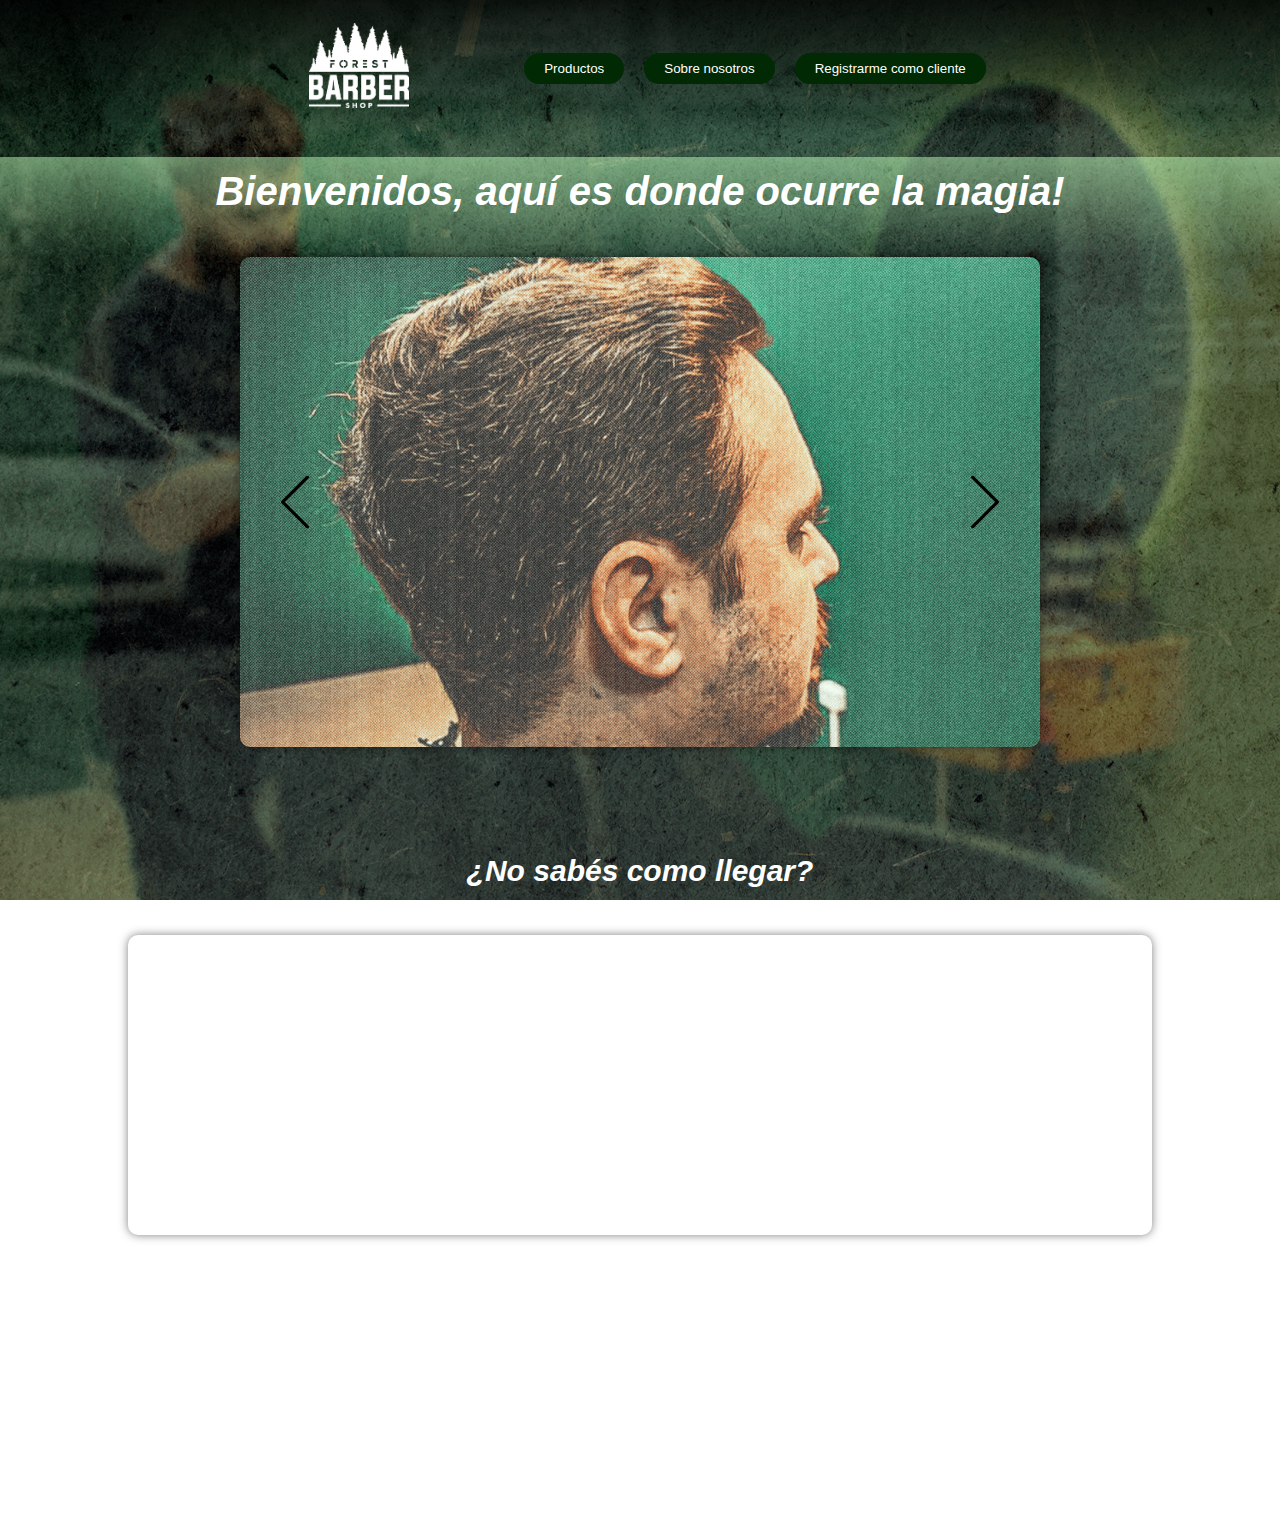
==== commit a2b6e188: "Media queries para pantallas pequeñas" ====
--- a/index.html
+++ b/index.html
@@ -8,16 +8,18 @@
 </head>
 <body>
     <div class="barra-navegacion">
-            <div id="forest" class="margen-logo">
-                <a href="./index.html"><img src="./Imagenes/logo.png" alt="Logo de Forest Barbershop" class="logo"></a>                
+        <div id="forest" class="margen-logo">
+            <a href="./index.html"><img src="./Imagenes/logo.png" alt="Logo de Forest Barbershop" class="logo"></a>
+        </div>
+        <input type="checkbox" id="menu-toggle" class="menu-toggle">
+        <label for="menu-toggle" class="menu-icon">&#9776;</label>
+        <div class="botones">
+            <div class="contenedor-botones">
+                <button class="boton"><a href="./productos.html">Productos</a></button>
+                <button class="boton"><a href="./sobreNosotros.html">Sobre nosotros</a></button>
+                <button class="boton"><a href="./registro.html">Registrarme como cliente</a></button>
             </div>
-            <div class="botones">
-                <div class="contenedor-botones">
-                    <button class="boton"><a href="./productos.html">Productos</a></button>
-                    <button class="boton"><a href="./sobreNosotros.html">Sobre nosotros</a></button>
-                    <button class="boton"><a href="./registro.html">Registrarme como cliente</a></button>
-                </div>
-            </div>      
+        </div>
     </div>
 
     <div class="contenedor-Titulo">
--- a/estilos.css
+++ b/estilos.css
@@ -13,32 +13,11 @@
     line-height: 1.6;
     background-image: url('Imagenes/Fondo/Fondo_v003.gif'); /*Imagen de fondo*/
     background-size: cover;
-    background-position: center;
-    background-repeat: repeat;
+    background-position: top center;
+    background-repeat: no-repeat;
+    background-attachment: fixed;
     min-height: 100vh;
     overflow-x: hidden;
-}
-
-
-.Titulo {
-    text-align: center;
-    margin: 20px 0;
-    padding: 2px;
-}
-
-.Titulo h1 {
-    margin: 0;
-    color: rgb(255, 255, 255);
-    font-size: 2.5em;
-    font-style: italic;
-}
-
-.contenedor-Titulo {
-    width: 100%;
-    height: 100px;
-    background: linear-gradient(to bottom, rgba(194, 255, 189, 0.5), rgba(0, 0, 0, 0));
-    position: relative;
-
 }
 
 ul {
@@ -78,10 +57,11 @@
 
 .container {
     display: flex;
-    justify-content: space-between;
+    justify-content: center;
     align-items: center;
-    flex-grow: 1;
-    max-width: 100vw;
+    flex-direction: column;
+    padding: 60px;
+    gap: 30px;
 }
 
 .barra-navegacion {
@@ -93,6 +73,11 @@
     display: flex;
     align-items: center;
     justify-content: center;
+    position: relative;
+}
+
+.margen-logo {
+    margin-left: 40%;
 }
 
 .logo {
@@ -103,9 +88,15 @@
     margin-top: 5px;
 }
 
-.margen-logo {
-    margin-left: 40%;
-    /* Margen a la izquierda del logo */
+.menu-toggle {
+    display: none;
+}
+
+.menu-icon {
+    display: none;
+    font-size: 30px;
+    cursor: pointer;
+    color: white;
 }
 
 .botones {
@@ -135,6 +126,27 @@
     text-decoration: none;
     display: inline-block;
     white-space: nowrap;
+}
+
+.contenedor-Titulo {
+    width: 100%;
+    height: 100px;
+    background: linear-gradient(to bottom, rgba(194, 255, 189, 0.5), rgba(0, 0, 0, 0));
+    position: relative;
+
+}
+
+.Titulo {
+    text-align: center;
+    margin: 20px 0;
+    padding: 2px;
+}
+
+.Titulo h1 {
+    margin: 0;
+    color: rgb(255, 255, 255);
+    font-size: 2.5em;
+    font-style: italic;
 }
 
 .tarjeta-descripcion {
@@ -166,12 +178,32 @@
     margin-bottom: 10px;
 }
 
+.columna-unica {
+    max-width: 800px;
+    width: 100%;
+    padding: 20px;
+    text-align: justify;
+}
+
+.sobre-nosotros-imagen {
+    background-color: rgba(0, 0, 0, 0.5);
+    border-radius: 10px;
+    padding: 20px;
+    box-sizing: border-box;
+    text-align: center;
+}
+
+.sobre-nosotros-imagen img {
+    width: 100%;
+    height: auto;
+    border-radius: 10px;
+}
+
 .columna-texto {
-    flex: 1;
-    padding: 40px;
-    box-sizing: border-box;
-    color: white;
-    position: relative;
+    flex: 1 1 45%; 
+    padding: 20px;
+    text-align: justify; 
+    margin-right: 15px; 
 }
 
 .imagen-nosotros {
@@ -190,18 +222,6 @@
     border-radius: 10px;
 }
 
-
-
-/* Ajuste de columnas para pantallas grandes */
-.text-column,
-.image-column {
-    vertical-align: top;
-    display: inline-block;
-    width: 48%;
-    box-sizing: border-box;
-    margin-bottom: 20px;
-}
-
 .columna-text {
     float: left;
 }
@@ -255,24 +275,6 @@
     height: 100px;
 }
 
-/* Estilos del carrusel de imágenes */
-.fotoCarrousel {
-    width: 100%;
-    max-width: 800px;
-    margin-top: 0px;
-    margin-bottom: 0px;
-}
-
-#carrousel .boton-anterior,
-#carrousel .boton-siguiente {
-    margin: 5px;
-    cursor: pointer;
-    border: none;
-    background-size: cover;
-    background-repeat: no-repeat;
-    background-position: center;
-}
-
 #contenedor-carrousel {
     width: fit-content;
     margin: 0 auto;
@@ -291,6 +293,14 @@
 /* CSS para ocultar la sombra de las imágenes ocultas */
 #imagen-actual {
     overflow: hidden;
+}
+
+/* Estilos del carrusel de imágenes */
+.fotoCarrousel {
+    width: 100%;
+    max-width: 800px;
+    margin-top: 0px;
+    margin-bottom: 0px;
 }
 
 .boton-anterior,
@@ -305,15 +315,12 @@
     z-index: 1;
     padding: 5px;
 }
-
 .boton-anterior {
     left: 0px;
 }
-
 .boton-siguiente {
     right: 0px;
 }
-
 #footer {
     position: fixed;
     bottom: 0;
@@ -323,12 +330,10 @@
     text-align: center;
     padding: 2px;
 }
-
 .rights-container {
     max-width: 1000px;
     margin: 0 auto;
 }
-
 .como-llegar {
     font-size: 20px;
     font-style: italic;
@@ -336,29 +341,81 @@
     margin: 40px auto 40px;
     width: fit-content;
 }
-
-
-.text-column,
-.image-column {
-    display: block;
-    width: 100%;
-    margin-bottom: 20px;
-}
-
-.fotoCarrousel {
-    width: 100%;
-}
-
 .principal {
     display: flex;
     flex-direction: column;
 }
-
 .error {
     border: 2px solid red;
     color: red;
 }
-
 .ocultar {
     display: none;
+}
+
+/* Media queries para pantallas pequeñas */
+@media (max-width: 768px) {
+    /* Mostrar el icono de menú hamburguesa */
+    .menu-icon {
+        display: block;
+    }
+
+    /* Ocultar los botones por defecto */
+    .botones {
+        display: none;
+        flex-direction: column;
+        position: absolute;
+        top: 100%; /* Posicionar el menú debajo del icono */
+        right: 0;
+        background-color: rgba(0, 0, 0, 0.9); /* Fondo semitransparente */
+        padding: 20px;
+        border-radius: 5px;
+        width: 50%; /* Ancho completo */
+        text-align: right;
+        z-index: 100; /* Asegurar que esté por encima del contenido */
+        box-shadow: 0 2px 5px rgba(0, 0, 0, 0.2); /* Agregar sombra */
+    }
+
+    /* Contenedor de botones en menú hamburguesa */
+    .contenedor-botones {
+        display: flex;
+        flex-direction: column;
+        gap: 10px;
+    }
+
+    /* Estilos simplificados de los botones en menú hamburguesa */
+    .boton {
+        background: none;
+        border: none;
+        padding: 10px;
+        color: white;
+        font-size: 18px;
+    }
+
+    .boton a {
+        color: white;
+        text-decoration: none;
+    }
+
+    /* Mostrar los botones cuando el menú hamburguesa está activado */
+    .menu-toggle:checked + .menu-icon + .botones {
+        display: flex;
+    }
+
+    .margen-logo {
+        margin-left: 0;
+    }
+
+    #contenedor-carrousel {
+        margin-bottom: 50px;
+    }
+
+    #carrousel {
+        height: auto;
+    }
+
+    .fotoCarrousel {
+        max-width: 100%;
+        height: auto;
+    }
 }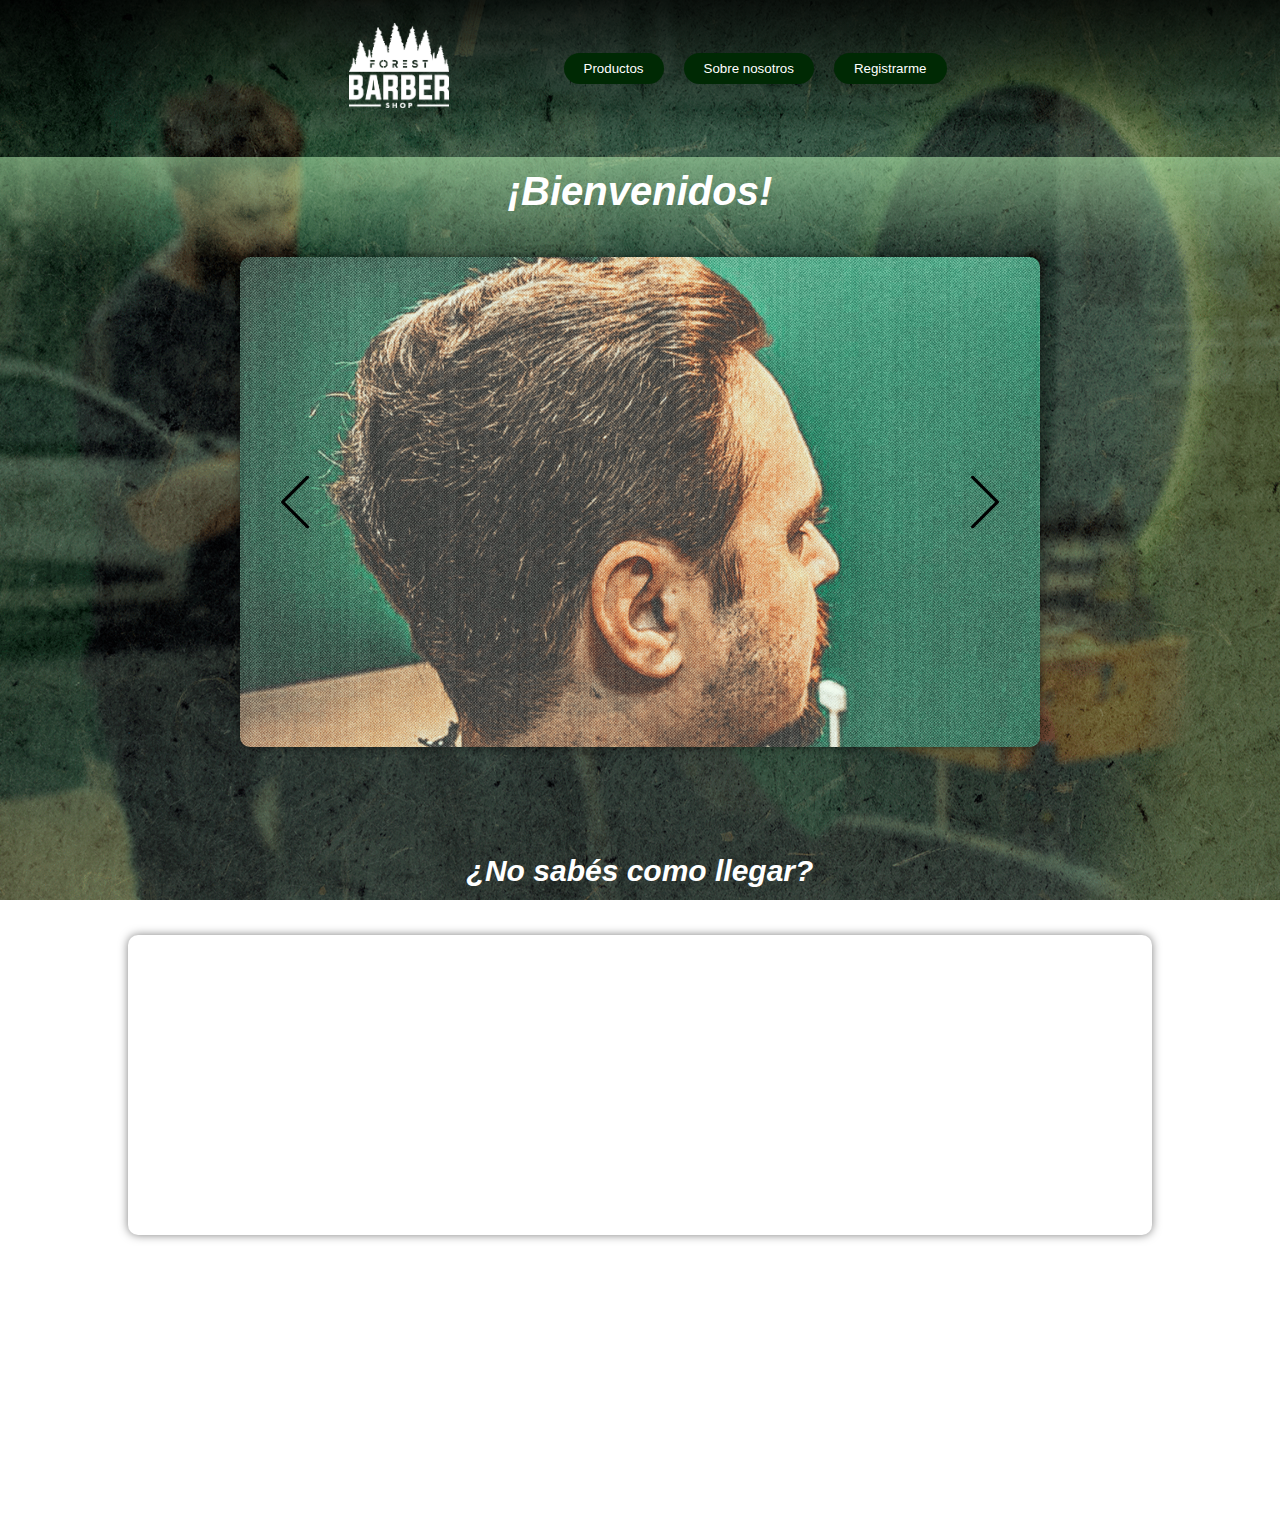
==== commit 9d68a6ee: "Finalizado para pantallas pequenas" ====
--- a/index.html
+++ b/index.html
@@ -17,14 +17,14 @@
             <div class="contenedor-botones">
                 <button class="boton"><a href="./productos.html">Productos</a></button>
                 <button class="boton"><a href="./sobreNosotros.html">Sobre nosotros</a></button>
-                <button class="boton"><a href="./registro.html">Registrarme como cliente</a></button>
+                <button class="boton"><a href="./registro.html">Registrarme</a></button>
             </div>
         </div>
     </div>
 
     <div class="contenedor-Titulo">
         <div class="Titulo">
-            <h1>Bienvenidos, aquí es donde ocurre la magia!</h1>
+            <h1>¡Bienvenidos!</h1>
         </div>
     </div>    
 
--- a/estilos.css
+++ b/estilos.css
@@ -60,8 +60,9 @@
     justify-content: center;
     align-items: center;
     flex-direction: column;
-    padding: 60px;
+    padding: 60px 60px 60px 60px; /* Modifica el padding según sea necesario */
     gap: 30px;
+    margin-top: 0; /* Establece el margen superior a 0 */
 }
 
 .barra-navegacion {
@@ -74,10 +75,6 @@
     align-items: center;
     justify-content: center;
     position: relative;
-}
-
-.margen-logo {
-    margin-left: 40%;
 }
 
 .logo {
@@ -158,11 +155,11 @@
     flex-wrap: wrap;
     justify-content: space-between;
     gap: 30px;
-    padding: 60px;
+    padding: 20px;
 }
 
 .tarjeta-producto {
-    flex: 1 1 calc(20% - 40px);
+    flex: 1 1 calc(25% - 30px); /* Inicialmente, cada tarjeta ocupa el 25% del espacio disponible */
     background-color: rgba(0, 0, 0, 0.5);
     padding: 50px;
     box-sizing: border-box;
@@ -178,11 +175,13 @@
     margin-bottom: 10px;
 }
 
+
 .columna-unica {
     max-width: 800px;
     width: 100%;
-    padding: 20px;
+    padding: 10px;
     text-align: justify;
+    margin-top: -120px; /* Establecer margen superior a 0 */
 }
 
 .sobre-nosotros-imagen {
@@ -353,43 +352,56 @@
     display: none;
 }
 
+.contenedor-formulario {
+    display: flex;
+    justify-content: center; /* Centrar horizontalmente */
+    align-items: center; /* Centrar verticalmente */
+    height: 100vh; /* Ocupa todo el alto de la ventana */
+}
+
+
 /* Media queries para pantallas pequeñas */
 @media (max-width: 768px) {
     /* Mostrar el icono de menú hamburguesa */
     .menu-icon {
         display: block;
+        margin-left: auto; /* Mover el icono de menú hacia la derecha */
     }
 
     /* Ocultar los botones por defecto */
     .botones {
-        display: none;
+        display: none; 
         flex-direction: column;
         position: absolute;
-        top: 100%; /* Posicionar el menú debajo del icono */
-        right: 0;
-        background-color: rgba(0, 0, 0, 0.9); /* Fondo semitransparente */
-        padding: 20px;
+        top: 33%; /* Posicionar el menú debajo del icono */
+        right: 10px;
+        background-color: rgba(0, 0, 0, 0.765); /* Fondo semitransparente */
+        padding: 50px 20px;
         border-radius: 5px;
-        width: 50%; /* Ancho completo */
+        width: 25%; /* Ancho completo */
         text-align: right;
         z-index: 100; /* Asegurar que esté por encima del contenido */
         box-shadow: 0 2px 5px rgba(0, 0, 0, 0.2); /* Agregar sombra */
+        overflow-x: hidden; /* Ocultar cualquier desplazamiento horizontal */
     }
 
     /* Contenedor de botones en menú hamburguesa */
     .contenedor-botones {
         display: flex;
         flex-direction: column;
-        gap: 10px;
+        gap: 5px;
+        justify-content: flex-end; /* Alinear los botones al final del contenedor */
+        align-items: flex-end; /* Alinear los botones a la derecha dentro del contenedor */
     }
 
     /* Estilos simplificados de los botones en menú hamburguesa */
     .boton {
         background: none;
         border: none;
-        padding: 10px;
+        padding: 8px;
         color: white;
-        font-size: 18px;
+        font-size: 14px; /* Reducir el tamaño de la fuente */
+        text-align: right; /* Justificar el texto a la derecha */
     }
 
     .boton a {
@@ -402,20 +414,148 @@
         display: flex;
     }
 
+    /* Ajustar la barra de navegación para centrar el logo */
+    .barra-navegacion {
+        display: flex;
+        justify-content: space-between; /* Espacio entre los elementos */
+        align-items: center; /* Centrar los elementos verticalmente */
+        position: relative;
+        padding: 0 20px; /* Añadir padding para margen */
+    }
+
     .margen-logo {
-        margin-left: 0;
-    }
-
+        flex-grow: 1; /* Permitir que el contenedor ocupe todo el espacio disponible */
+        display: flex; /* Usar flexbox para centrar el contenido horizontalmente */
+        justify-content: center; /* Centrar horizontalmente */
+    }
+
+    /* Ajustar el contenedor del logo para centrarlo */
+    .logo {
+        width: 100px; 
+        height: auto;
+        margin: 0; /* Eliminar los márgenes del logo */
+        margin-top: 10%;
+    }
+
+    /* Ajustar la posición del menú hamburguesa */
+    .menu-icon {
+        position: relative;
+        right: 0;
+        font-size: 30px; /* Tamaño del icono */
+        cursor: pointer; /* Cambia el cursor al pasar sobre el icono para indicar que es interactivo */
+        color: white; /* Color del icono */
+        position: relative; /* Establece la posición relativa para que el z-index funcione */
+        z-index: 999; /* Valor alto para asegurar que el icono esté por encima de otros elementos */
+    }
+
+    .contenedor-Titulo {
+        /* Ajusta el tamaño del contenedor */
+        padding: 5px;
+    }
+
+    .contenedor-Titulo .Titulo h1 {
+        margin-top: -10px; /* Cambia este valor según tus necesidades */
+    }
+    
+    .Titulo h1 {
+        font-size: 26px;
+        font-style: italic;
+    }
+
+    .como-llegar {
+        font-size: 18px;
+        font-style: italic;
+    }
+
+    
     #contenedor-carrousel {
-        margin-bottom: 50px;
-    }
-
+        margin-bottom: 20px;
+        display: flex;
+        justify-content: center; /* Centra horizontalmente el contenido */
+    }
+    
     #carrousel {
+        max-width: 80%;
         height: auto;
     }
-
+    
     .fotoCarrousel {
         max-width: 100%;
         height: auto;
     }
-}+
+    #imagen-actual {
+        width: 100%; /* Asegura que la imagen ocupe todo el ancho del carrusel */
+        height: 100%; /* Asegura que la imagen ocupe todo el alto del carrusel */
+        overflow: hidden; /* Oculta cualquier parte de la imagen que se extienda más allá del carrusel */
+    }
+    
+    #actual {
+        width: 100%; /* Asegura que la imagen ocupe todo el ancho del contenedor */
+        height: 100%; /* Asegura que la imagen ocupe todo el alto del contenedor */
+    }
+
+    .contenedor-productos {
+        display: flex;
+        padding: 20px;
+        flex-wrap: wrap;
+        justify-content: space-between;
+        margin: 0;
+    }
+
+    .tarjeta-producto {
+        width: calc(50% - 20px);
+        margin-bottom: 20px;
+        padding: 20px; /* Reducir el padding interno */
+        box-sizing: border-box; /* Ajustar el box-sizing para incluir el padding en el cálculo del ancho */
+        text-align: justify; /* Alinear el texto */
+    }
+
+    .tarjeta-producto img {
+        width: 100%; /* Ajustar el ancho de las imágenes al 100% del contenedor */
+    height: auto; /* Permitir que la altura se ajuste automáticamente */
+    }
+
+    .tarjeta-descripcion {
+        font-size: 10px; /* Aumentar el tamaño del texto */
+    }
+    .tarjeta-producto h2 {
+        font-size: 22px; /* Tamaño de fuente del título */
+        text-align: center; /* Centrar el texto */
+        letter-spacing: -0.5px; /* Reducir el espacio entre letras */
+        margin-bottom: 5px; /* Reducir el espacio debajo del título */
+    }
+
+    .tarjeta-producto p {
+        font-size: 14px; /* Ajustar el tamaño del texto */
+    }
+
+    .tarjeta-descripcion {
+        text-align: left; /* Alinea el contenido a la izquierda */
+    }
+
+    .tarjeta-producto ul {
+        font-size: 14px; /* Ajustar el tamaño de la fuente de la lista */
+        text-align: left;
+    }
+    
+    .centrar {
+        display: flex;
+        flex-direction: column;
+        align-items: center; /* Centrar horizontalmente */
+        gap: 20px; /* Espacio entre elementos */
+    }
+
+    .centrar input[type="submit"] {
+        width: 100%;
+    }
+
+    /* Estilos adicionales para el formulario en pantallas pequeñas */
+    #idFormulario {
+        width: 90%; /* Ancho del formulario */
+        max-width: 400px; /* Ancho máximo del formulario */
+        margin-bottom: 20px; /* Margen inferior */
+    }
+    
+ 
+}    